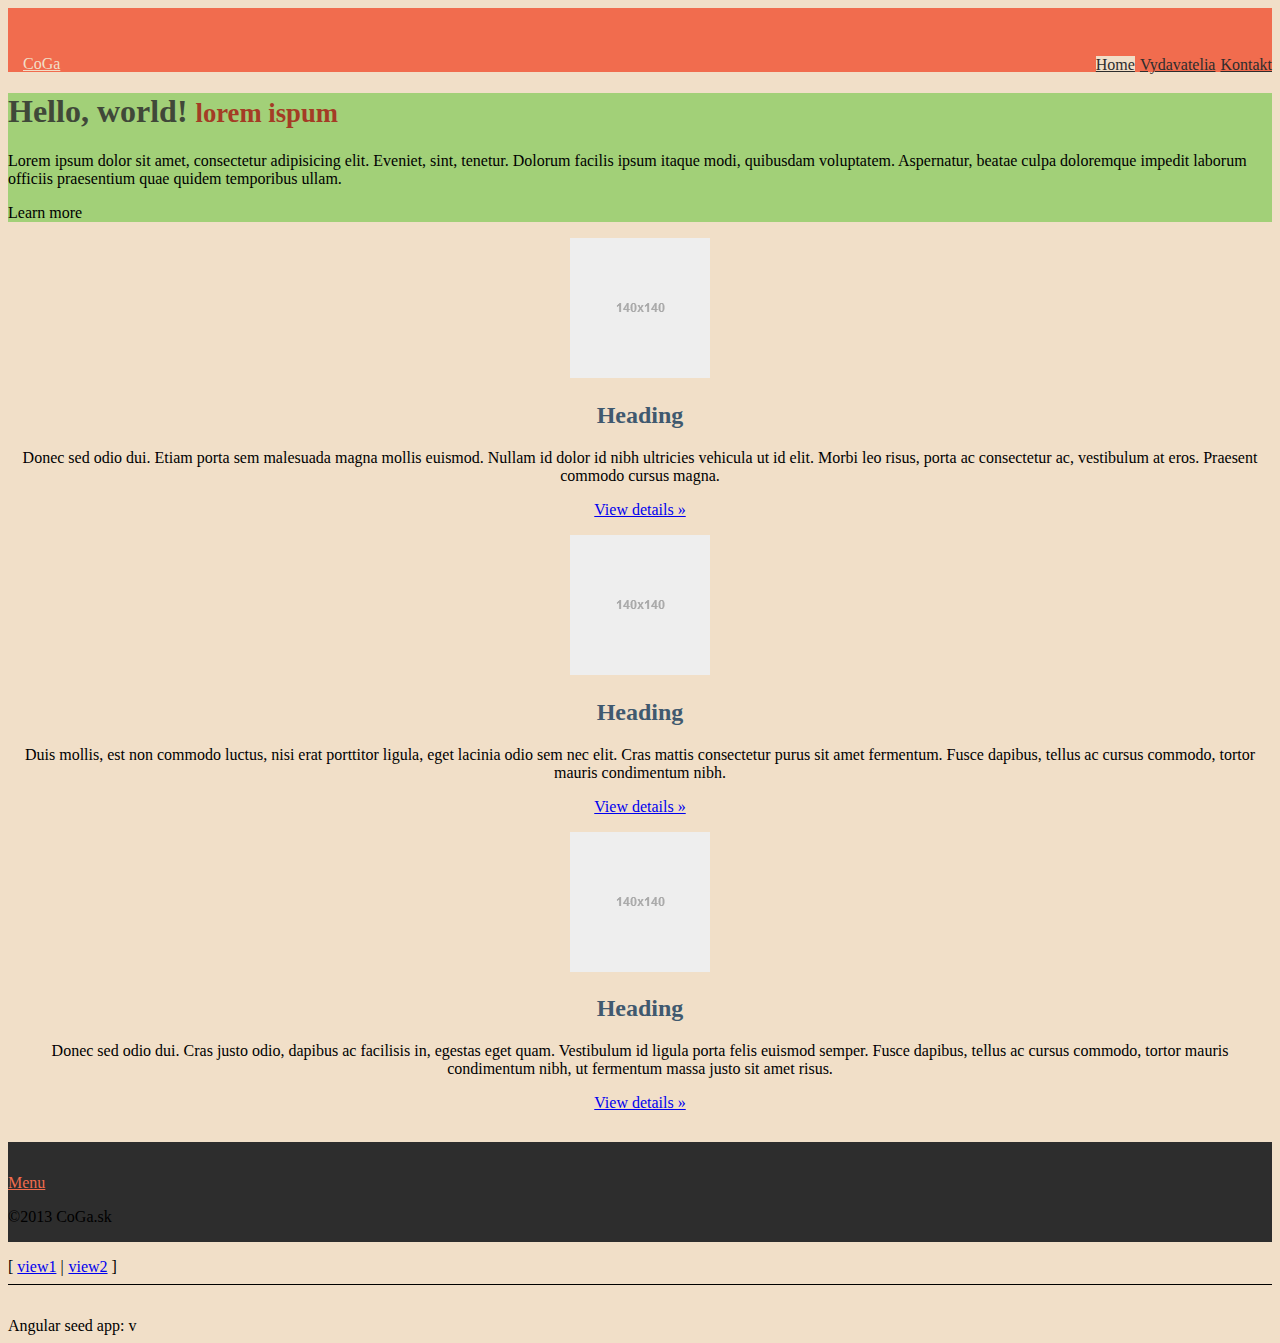
==== app/index.html @ 6ef08559 "coga.sk initial commit" ====
<!doctype html>
<html lang="en" ng-app="myApp">
<head>

    <link rel="stylesheet" type="text/css" href="css/app.css"/>
    <meta charset="utf-8">
    <title>My AngularJS App</title>
    <meta name="viewport" content="width=device-width, initial-scale=1.0">

    <link rel="stylesheet" href="bower_components/bootstrap/dist/css/bootstrap.css"/>
    <link rel="stylesheet" href="css/app.css"/>

    <!-- HTML5 shim and Respond.js IE8 support of HTML5 elements and media queries -->
    <!--[if lt IE 9]>
    <script src="bower_components/bootstrap/assets/js/html5shiv.js"></script>
    <script src="bower_components/bootstrap/assets/js/respond.min.js"></script>
    <![endif]-->

</head>
<body>

<header class="">
    <!--<nav class="navbar navbar-default navbar-static-top" role="navigation">
        <div class="container">
            <div class="navbar-header">
                <a class="navbar-brand" href="/">CoGa</a>
            </div>
            <ul class="nav nav-pills pull-right">
                <li class="active"><a href="#">Home</a></li>
                <li><a href="#">Vydavatelia</a></li>
                <li><a href="#">Kontakt</a></li>
            </ul>
        </div>
    </nav>-->

    <nav class="navbar-custom" role="navigation" id="navigation">
        <div class="container">
            <a class="navbar-brand" href="/">CoGa</a>
            <ul class="nav nav-pills">
                <li class="active"><a href="#">Home</a></li>
                <li><a href="#">Vydavatelia</a></li>
                <li><a href="#">Kontakt</a></li>
            </ul>
        </div>
    </nav>
</header>
<div class="jumbotron jumbotron-custom">
    <div class="container jumbotron-bg-img">
        <div class="row">
            <div class="col-sm-8 col-sm-offset-4">
                <h1>Hello, world!
                    <small>lorem ispum</small>
                </h1>
                <p>Lorem ipsum dolor sit amet, consectetur adipisicing elit. Eveniet, sint, tenetur. Dolorum facilis
                    ipsum itaque modi, quibusdam voluptatem. Aspernatur, beatae culpa doloremque impedit laborum
                    officiis praesentium quae quidem temporibus ullam.</p>

                <p><a class="btn btn-danger btn-lg">Learn more</a></p>
            </div>
        </div>
    </div>
</div>
<section class="featurette container">
    <div class="row">
        <div class="col-sm-4 world-wide-section">
            <img class="img-circle"
                 src="[data-uri]"
                 data-src="holder.js/140x140" alt="140x140" style="width: 140px; height: 140px;">

            <h2>Heading</h2>

            <p>Donec sed odio dui. Etiam porta sem malesuada magna mollis euismod. Nullam id dolor id nibh ultricies
                vehicula ut id elit. Morbi leo risus, porta ac consectetur ac, vestibulum at eros. Praesent commodo
                cursus magna.</p>

            <p><a class="btn btn-default" href="#">View details »</a></p>
        </div>
        <!-- /.col-lg-4 -->
        <div class="col-sm-4 buy-delivery-section">
            <img class="img-circle"
                 src="[data-uri]"
                 data-src="holder.js/140x140" alt="140x140" style="width: 140px; height: 140px;">

            <h2>Heading</h2>

            <p>Duis mollis, est non commodo luctus, nisi erat porttitor ligula, eget lacinia odio sem nec elit. Cras
                mattis consectetur purus sit amet fermentum. Fusce dapibus, tellus ac cursus commodo, tortor mauris
                condimentum nibh.</p>

            <p><a class="btn btn-default" href="#">View details »</a></p>
        </div>
        <!-- /.col-lg-4 -->
        <div class="col-sm-4 info-section">
            <img class="img-circle"
                 src="[data-uri]"
                 data-src="holder.js/140x140" alt="140x140" style="width: 140px; height: 140px;">

            <h2>Heading</h2>

            <p>Donec sed odio dui. Cras justo odio, dapibus ac facilisis in, egestas eget quam. Vestibulum id ligula
                porta felis euismod semper. Fusce dapibus, tellus ac cursus commodo, tortor mauris condimentum nibh, ut
                fermentum massa justo sit amet risus.</p>

            <p><a class="btn btn-default" href="#">View details »</a></p>
        </div>
        <!-- /.col-lg-4 -->
    </div>
</section>

<footer class="footer" role="contentinfo">
    <div class="container">
        <p class="pull-right"><a class="back-to-top" href="#navigation"><span class="glyphicon glyphicon-chevron-up"></span> Menu</a></p>
        <p class="text-center text-muted">&copy;2013 CoGa.sk</p>
    </div>
</footer>

<ul class="menu">
    <li><a href="#/view1">view1</a></li>
    <li><a href="#/view2">view2</a></li>
</ul>

<div ng-view></div>

<div>Angular seed app: v<span app-version></span></div>

<!-- In production use:
<script src="//ajax.googleapis.com/ajax/libs/angularjs/1.0.7/angular.min.js"></script>
-->
<script src="bower_components/angular/angular.js"></script>
<script src="bower_components/angular-route/angular-route.js"></script>
<script src="js/app.js"></script>
<script src="js/services.js"></script>
<script src="js/controllers.js"></script>
<script src="js/filters.js"></script>
<script src="js/directives.js"></script>
</body>
</html>
---- app/css/app.css ----
/* app css stylesheet */
.menu {
  list-style: none;
  border-bottom: 0.1em solid black;
  margin-bottom: 2em;
  padding: 0 0 0.5em;
}
.menu:before {
  content: "[";
}
.menu:after {
  content: "]";
}
.menu > li {
  display: inline;
}
.menu > li:before {
  content: "|";
  padding-right: 0.3em;
}
.menu > li:nth-child(1):before {
  content: "";
  padding: 0;
}
/***************/
/**************/
/************/
body {
  background: #f1dfc8;
}
.navbar-custom {
  padding: 2em 0;
  background: #f16c4e;
}
.navbar-custom .navbar-brand {
  color: #f1dfc8;
  float: none;
  display: block;
  padding: 1.5em 0;
  margin-bottom: 1em;
  text-align: center;
}
@media (min-width: 480px) {
  .navbar-custom .navbar-brand {
    float: left;
    display: inline-block;
    padding: 15px;
    margin-bottom: 0;
  }
}
.navbar-custom .nav > li > a {
  color: #2d2d2d;
  -webkit-transition: all 0.4s ease-in;
  transition: all 0.4s ease-in;
}
.navbar-custom .nav > li > a:hover,
.navbar-custom .nav > li > a:focus {
  background-color: #fd866c;
}
@media (min-width: 480px) {
  .navbar-custom .nav-pills {
    float: right;
  }
}
.navbar-custom .nav-pills > li {
  float: none;
  display: block;
  text-align: center;
}
.navbar-custom .nav-pills > li + li {
  margin-left: 0;
  margin-top: .5em;
}
@media (min-width: 480px) {
  .navbar-custom .nav-pills > li {
    float: left;
  }
  .navbar-custom .nav-pills > li + li {
    margin-left: 5px;
    margin-top: 0;
  }
}
.navbar-custom .nav-pills > li.active > a,
.navbar-custom .nav-pills > li.active > a:hover,
.navbar-custom .nav-pills > li.active > a:focus {
  color: #2d2d2d;
  background-color: #f1dfc8;
}
.jumbotron-custom {
  background-color: #a2d078;
}
@media (max-width: 768px) {
  .jumbotron-custom {
    margin-bottom: 0;
  }
}
.jumbotron-custom h1 {
  color: #404839;
}
.jumbotron-custom h1 small {
  color: #a43c25;
}
.featurette .world-wide-section {
  background: #f3b89b;
}
.featurette .buy-delivery-section {
  background: #ffd3ac;
}
.featurette .info-section {
  background: #ffc6b9;
}
@media (min-width: 768px) {
  .featurette {
    margin-bottom: 30px;
  }
  .featurette .info-section,
  .featurette .world-wide-section,
  .featurette .buy-delivery-section {
    background: #f1dfc8;
  }
}
.featurette [class^="col-"] {
  padding-top: 2em;
  padding-bottom: 2em;
  text-align: center;
}
.featurette [class^="col-"] > p {
  margin-left: 2em;
  margin-right: 2em;
}
@media (min-width: 768px) {
  .featurette [class^="col-"] {
    padding-top: 0;
    padding-bottom: 0;
  }
  .featurette [class^="col-"] > p {
    margin-left: auto;
    margin-right: auto;
  }
}
.featurette [class^="col-"] > h2 {
  color: #40596f;
}
.footer {
  background: #2d2d2d;
  padding: 1em 0;
}
.footer p {
  margin-bottom: 0;
}
.footer a {
  color: #f16c4e;
}
.back-to-top:hover > .glyphicon {
  -webkit-transform: rotate(0deg);
  -moz-transform: rotate(0deg);
  -ms-transform: rotate(0deg);
  -o-transform: rotate(0deg);
  transform: rotate(0deg);
}
.back-to-top > .glyphicon {
  -webkit-transition: all 0.5s ease;
  transition: all 0.5s ease;
  -webkit-transform: rotate(90deg);
  -moz-transform: rotate(90deg);
  -ms-transform: rotate(90deg);
  -o-transform: rotate(90deg);
  transform: rotate(90deg);
}
---- app/css/app.css ----
/* app css stylesheet */
.menu {
  list-style: none;
  border-bottom: 0.1em solid black;
  margin-bottom: 2em;
  padding: 0 0 0.5em;
}
.menu:before {
  content: "[";
}
.menu:after {
  content: "]";
}
.menu > li {
  display: inline;
}
.menu > li:before {
  content: "|";
  padding-right: 0.3em;
}
.menu > li:nth-child(1):before {
  content: "";
  padding: 0;
}
/***************/
/**************/
/************/
body {
  background: #f1dfc8;
}
.navbar-custom {
  padding: 2em 0;
  background: #f16c4e;
}
.navbar-custom .navbar-brand {
  color: #f1dfc8;
  float: none;
  display: block;
  padding: 1.5em 0;
  margin-bottom: 1em;
  text-align: center;
}
@media (min-width: 480px) {
  .navbar-custom .navbar-brand {
    float: left;
    display: inline-block;
    padding: 15px;
    margin-bottom: 0;
  }
}
.navbar-custom .nav > li > a {
  color: #2d2d2d;
  -webkit-transition: all 0.4s ease-in;
  transition: all 0.4s ease-in;
}
.navbar-custom .nav > li > a:hover,
.navbar-custom .nav > li > a:focus {
  background-color: #fd866c;
}
@media (min-width: 480px) {
  .navbar-custom .nav-pills {
    float: right;
  }
}
.navbar-custom .nav-pills > li {
  float: none;
  display: block;
  text-align: center;
}
.navbar-custom .nav-pills > li + li {
  margin-left: 0;
  margin-top: .5em;
}
@media (min-width: 480px) {
  .navbar-custom .nav-pills > li {
    float: left;
  }
  .navbar-custom .nav-pills > li + li {
    margin-left: 5px;
    margin-top: 0;
  }
}
.navbar-custom .nav-pills > li.active > a,
.navbar-custom .nav-pills > li.active > a:hover,
.navbar-custom .nav-pills > li.active > a:focus {
  color: #2d2d2d;
  background-color: #f1dfc8;
}
.jumbotron-custom {
  background-color: #a2d078;
}
@media (max-width: 768px) {
  .jumbotron-custom {
    margin-bottom: 0;
  }
}
.jumbotron-custom h1 {
  color: #404839;
}
.jumbotron-custom h1 small {
  color: #a43c25;
}
.featurette .world-wide-section {
  background: #f3b89b;
}
.featurette .buy-delivery-section {
  background: #ffd3ac;
}
.featurette .info-section {
  background: #ffc6b9;
}
@media (min-width: 768px) {
  .featurette {
    margin-bottom: 30px;
  }
  .featurette .info-section,
  .featurette .world-wide-section,
  .featurette .buy-delivery-section {
    background: #f1dfc8;
  }
}
.featurette [class^="col-"] {
  padding-top: 2em;
  padding-bottom: 2em;
  text-align: center;
}
.featurette [class^="col-"] > p {
  margin-left: 2em;
  margin-right: 2em;
}
@media (min-width: 768px) {
  .featurette [class^="col-"] {
    padding-top: 0;
    padding-bottom: 0;
  }
  .featurette [class^="col-"] > p {
    margin-left: auto;
    margin-right: auto;
  }
}
.featurette [class^="col-"] > h2 {
  color: #40596f;
}
.footer {
  background: #2d2d2d;
  padding: 1em 0;
}
.footer p {
  margin-bottom: 0;
}
.footer a {
  color: #f16c4e;
}
.back-to-top:hover > .glyphicon {
  -webkit-transform: rotate(0deg);
  -moz-transform: rotate(0deg);
  -ms-transform: rotate(0deg);
  -o-transform: rotate(0deg);
  transform: rotate(0deg);
}
.back-to-top > .glyphicon {
  -webkit-transition: all 0.5s ease;
  transition: all 0.5s ease;
  -webkit-transform: rotate(90deg);
  -moz-transform: rotate(90deg);
  -ms-transform: rotate(90deg);
  -o-transform: rotate(90deg);
  transform: rotate(90deg);
}
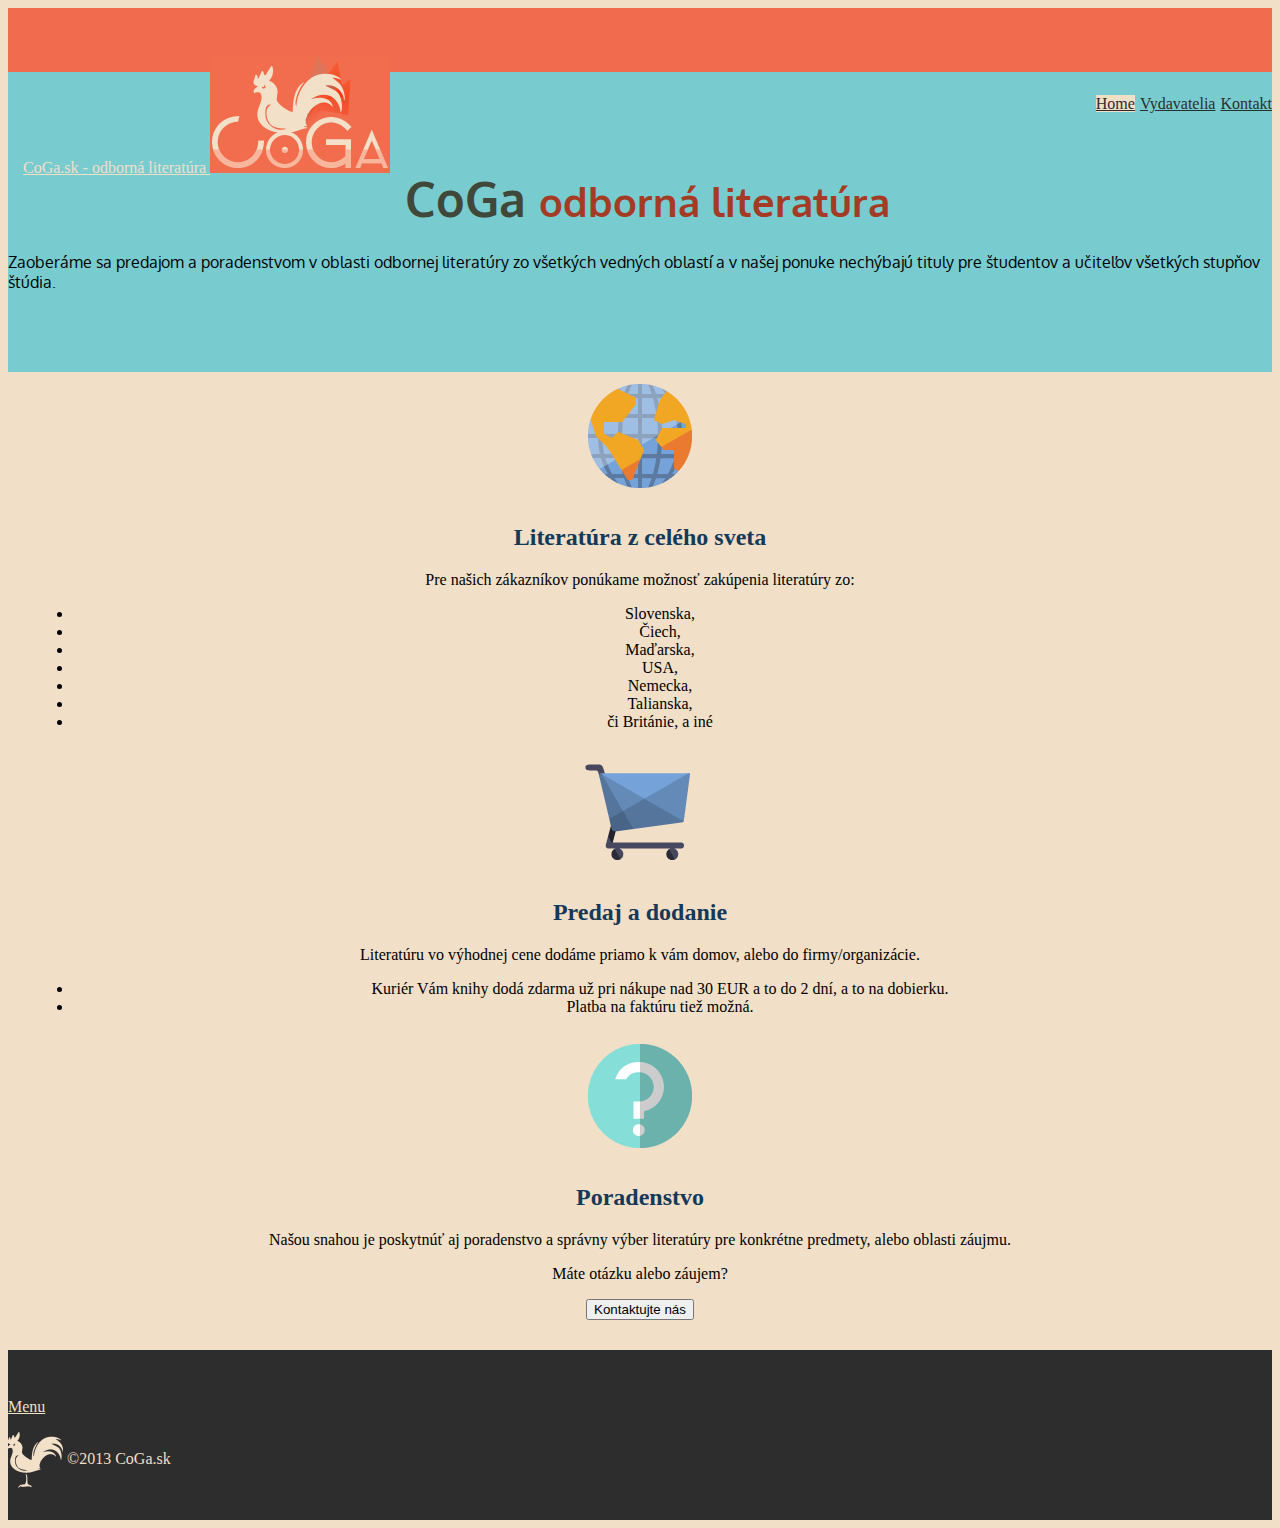
==== commit 81fd68e8: "added graphics + icons" ====
--- a/app/index.html
+++ b/app/index.html
@@ -6,6 +6,9 @@
     <meta charset="utf-8">
     <title>My AngularJS App</title>
     <meta name="viewport" content="width=device-width, initial-scale=1.0">
+
+    <link href='http://fonts.googleapis.com/css?family=Oxygen:400&subset=latin,latin-ext' rel='stylesheet'
+          type='text/css'>
 
     <link rel="stylesheet" href="bower_components/bootstrap/dist/css/bootstrap.css"/>
     <link rel="stylesheet" href="css/app.css"/>
@@ -35,7 +38,9 @@
 
     <nav class="navbar-custom" role="navigation" id="navigation">
         <div class="container">
-            <a class="navbar-brand" href="/">CoGa</a>
+            <a class="navbar-brand" href="/" role="banner"><span class="sr-only">CoGa.sk - odborná literatúra</span>
+            <img src="[data-uri]" alt="CoGa.sk odborná literatúra">
+            </a>
             <ul class="nav nav-pills">
                 <li class="active"><a href="#">Home</a></li>
                 <li><a href="#">Vydavatelia</a></li>
@@ -47,15 +52,17 @@
 <div class="jumbotron jumbotron-custom">
     <div class="container jumbotron-bg-img">
         <div class="row">
-            <div class="col-sm-8 col-sm-offset-4">
-                <h1>Hello, world!
-                    <small>lorem ispum</small>
+            <div class="col-sm-8 col-sm-push-4">
+                <h1>CoGa
+                    <small>odborná literatúra</small>
                 </h1>
-                <p>Lorem ipsum dolor sit amet, consectetur adipisicing elit. Eveniet, sint, tenetur. Dolorum facilis
-                    ipsum itaque modi, quibusdam voluptatem. Aspernatur, beatae culpa doloremque impedit laborum
-                    officiis praesentium quae quidem temporibus ullam.</p>
+                <p>Zaoberáme sa predajom a poradenstvom v oblasti odbornej literatúry zo všetkých vedných oblastí a v
+                    našej ponuke nechýbajú tituly pre študentov a učiteľov všetkých stupňov štúdia. </p>
 
-                <p><a class="btn btn-danger btn-lg">Learn more</a></p>
+                <!--<p><a class="btn btn-primary btn-lg">Learn more</a></p>-->
+            </div>
+            <div class="col-sm-4 col-sm-pull-8">
+                <img class="jumbotron-anim hidden-xs img-responsive" src="img/jumbotron-img.png" alt="">
             </div>
         </div>
     </div>
@@ -63,45 +70,51 @@
 <section class="featurette container">
     <div class="row">
         <div class="col-sm-4 world-wide-section">
-            <img class="img-circle"
-                 src="[data-uri]"
-                 data-src="holder.js/140x140" alt="140x140" style="width: 140px; height: 140px;">
+            <img src="img/world.png" alt="140x140">
 
-            <h2>Heading</h2>
+            <h2>Literatúra z celého sveta</h2>
 
-            <p>Donec sed odio dui. Etiam porta sem malesuada magna mollis euismod. Nullam id dolor id nibh ultricies
-                vehicula ut id elit. Morbi leo risus, porta ac consectetur ac, vestibulum at eros. Praesent commodo
-                cursus magna.</p>
-
-            <p><a class="btn btn-default" href="#">View details »</a></p>
+            <p class="lead">Pre našich zákazníkov ponúkame možnosť zakúpenia literatúry zo: </p>
+            <ul class="text-left">
+                <li>Slovenska,</li>
+                <li>Čiech,</li>
+                <li>Maďarska,</li>
+                <li>USA,</li>
+                <li>Nemecka,</li>
+                <li>Talianska,</li>
+                <li>či Británie, a iné</li>
+            </ul>
         </div>
         <!-- /.col-lg-4 -->
         <div class="col-sm-4 buy-delivery-section">
-            <img class="img-circle"
-                 src="[data-uri]"
-                 data-src="holder.js/140x140" alt="140x140" style="width: 140px; height: 140px;">
+            <img src="img/shoping_cart.png" alt="140x140">
 
-            <h2>Heading</h2>
+            <h2>Predaj a dodanie</h2>
 
-            <p>Duis mollis, est non commodo luctus, nisi erat porttitor ligula, eget lacinia odio sem nec elit. Cras
-                mattis consectetur purus sit amet fermentum. Fusce dapibus, tellus ac cursus commodo, tortor mauris
-                condimentum nibh.</p>
+            <p class="lead">Literatúru vo výhodnej cene dodáme priamo k vám domov, alebo do firmy/organizácie.</p>
+            <ul class="text-left">
+                <li>Kuriér Vám knihy dodá zdarma už pri nákupe nad 30 EUR a to do 2 dní, a to na dobierku.</li>
+                <li>Platba na faktúru tiež možná.</li>
+            </ul>
 
-            <p><a class="btn btn-default" href="#">View details »</a></p>
         </div>
         <!-- /.col-lg-4 -->
         <div class="col-sm-4 info-section">
-            <img class="img-circle"
-                 src="[data-uri]"
-                 data-src="holder.js/140x140" alt="140x140" style="width: 140px; height: 140px;">
+            <img src="img/help.png" alt="140x140">
 
-            <h2>Heading</h2>
+            <h2>Poradenstvo</h2>
 
-            <p>Donec sed odio dui. Cras justo odio, dapibus ac facilisis in, egestas eget quam. Vestibulum id ligula
-                porta felis euismod semper. Fusce dapibus, tellus ac cursus commodo, tortor mauris condimentum nibh, ut
-                fermentum massa justo sit amet risus.</p>
+            <p class="lead">Našou snahou je poskytnúť aj poradenstvo a správny výber literatúry pre konkrétne predmety,
+                alebo oblasti záujmu.</p>
 
-            <p><a class="btn btn-default" href="#">View details »</a></p>
+            <p>Máte otázku alebo záujem?</p>
+
+            <p>
+                <button ng-href="/kontakt" class="btn btn-info btn-lg"><span
+                        class="glyphicon glyphicon-info-sign"></span> Kontaktujte nás
+                </button>
+            </p>
+
         </div>
         <!-- /.col-lg-4 -->
     </div>
@@ -109,10 +122,15 @@
 
 <footer class="footer" role="contentinfo">
     <div class="container">
-        <p class="pull-right"><a class="back-to-top" href="#navigation"><span class="glyphicon glyphicon-chevron-up"></span> Menu</a></p>
-        <p class="text-center text-muted">&copy;2013 CoGa.sk</p>
+        <p class="pull-right" style="margin-top: 16px">
+            <a class="back-to-top" href="#navigation">
+            <span class="glyphicon glyphicon-chevron-up"></span> Menu</a>
+        </p>
+
+        <p class="text-center text-primary"><span class="footer-logo"></span> &copy;2013 CoGa.sk</p>
     </div>
 </footer>
+<!--
 
 <ul class="menu">
     <li><a href="#/view1">view1</a></li>
@@ -122,6 +140,7 @@
 <div ng-view></div>
 
 <div>Angular seed app: v<span app-version></span></div>
+-->
 
 <!-- In production use:
 <script src="//ajax.googleapis.com/ajax/libs/angularjs/1.0.7/angular.min.js"></script>
--- a/app/css/app.css
+++ b/app/css/app.css
@@ -60,6 +60,7 @@
 @media (min-width: 480px) {
   .navbar-custom .nav-pills {
     float: right;
+    margin-top: 55px;
   }
 }
 .navbar-custom .nav-pills > li {
@@ -87,7 +88,10 @@
   background-color: #f1dfc8;
 }
 .jumbotron-custom {
-  background-color: #a2d078;
+  font-family: "Oxygen", sans-serif;
+  background-color: #78ccd0;
+  padding-top: 64px;
+  padding-bottom: 64px;
 }
 @media (max-width: 768px) {
   .jumbotron-custom {
@@ -95,10 +99,17 @@
   }
 }
 .jumbotron-custom h1 {
+  font-size: 48px;
+  margin-bottom: .5em;
   color: #404839;
+  font-family: "Oxygen", sans-serif;
 }
 .jumbotron-custom h1 small {
   color: #a43c25;
+}
+.jumbotron-custom .jumbotron-anim {
+  display: block;
+  margin: 0 auto;
 }
 .featurette .world-wide-section {
   background: #f3b89b;
@@ -117,6 +128,8 @@
   .featurette .world-wide-section,
   .featurette .buy-delivery-section {
     background: #f1dfc8;
+    padding-left: 25px;
+    padding-right: 25px;
   }
 }
 .featurette [class^="col-"] {
@@ -139,17 +152,27 @@
   }
 }
 .featurette [class^="col-"] > h2 {
-  color: #40596f;
+  color: #153959;
 }
 .footer {
   background: #2d2d2d;
-  padding: 1em 0;
+  padding: 2em 0;
 }
 .footer p {
   margin-bottom: 0;
 }
 .footer a {
-  color: #f16c4e;
+  color: #f1dfc8;
+}
+.footer .text-primary {
+  color: #f1dfc8;
+}
+.footer .footer-logo {
+  background: url('[data-uri]') no-repeat left center;
+  display: inline-block;
+  height: 56px;
+  width: 55px;
+  vertical-align: middle;
 }
 .back-to-top:hover > .glyphicon {
   -webkit-transform: rotate(0deg);
@@ -167,3 +190,40 @@
   -o-transform: rotate(90deg);
   transform: rotate(90deg);
 }
+.btn-primary {
+  color: #f1dfc8;
+  background-color: #f16c4e;
+  border-color: #ed451f;
+}
+.btn-primary:hover,
+.btn-primary:focus,
+.btn-primary:active,
+.btn-primary.active,
+.open .dropdown-toggle.btn-primary {
+  color: #f1dfc8;
+  background-color: #ee4d28;
+  border-color: #c0300f;
+}
+.btn-primary:active,
+.btn-primary.active,
+.open .dropdown-toggle.btn-primary {
+  background-image: none;
+}
+.btn-primary.disabled,
+.btn-primary[disabled],
+fieldset[disabled] .btn-primary,
+.btn-primary.disabled:hover,
+.btn-primary[disabled]:hover,
+fieldset[disabled] .btn-primary:hover,
+.btn-primary.disabled:focus,
+.btn-primary[disabled]:focus,
+fieldset[disabled] .btn-primary:focus,
+.btn-primary.disabled:active,
+.btn-primary[disabled]:active,
+fieldset[disabled] .btn-primary:active,
+.btn-primary.disabled.active,
+.btn-primary[disabled].active,
+fieldset[disabled] .btn-primary.active {
+  background-color: #f16c4e;
+  border-color: #ed451f;
+}
--- a/app/css/app.css
+++ b/app/css/app.css
@@ -60,6 +60,7 @@
 @media (min-width: 480px) {
   .navbar-custom .nav-pills {
     float: right;
+    margin-top: 55px;
   }
 }
 .navbar-custom .nav-pills > li {
@@ -87,7 +88,10 @@
   background-color: #f1dfc8;
 }
 .jumbotron-custom {
-  background-color: #a2d078;
+  font-family: "Oxygen", sans-serif;
+  background-color: #78ccd0;
+  padding-top: 64px;
+  padding-bottom: 64px;
 }
 @media (max-width: 768px) {
   .jumbotron-custom {
@@ -95,10 +99,17 @@
   }
 }
 .jumbotron-custom h1 {
+  font-size: 48px;
+  margin-bottom: .5em;
   color: #404839;
+  font-family: "Oxygen", sans-serif;
 }
 .jumbotron-custom h1 small {
   color: #a43c25;
+}
+.jumbotron-custom .jumbotron-anim {
+  display: block;
+  margin: 0 auto;
 }
 .featurette .world-wide-section {
   background: #f3b89b;
@@ -117,6 +128,8 @@
   .featurette .world-wide-section,
   .featurette .buy-delivery-section {
     background: #f1dfc8;
+    padding-left: 25px;
+    padding-right: 25px;
   }
 }
 .featurette [class^="col-"] {
@@ -139,17 +152,27 @@
   }
 }
 .featurette [class^="col-"] > h2 {
-  color: #40596f;
+  color: #153959;
 }
 .footer {
   background: #2d2d2d;
-  padding: 1em 0;
+  padding: 2em 0;
 }
 .footer p {
   margin-bottom: 0;
 }
 .footer a {
-  color: #f16c4e;
+  color: #f1dfc8;
+}
+.footer .text-primary {
+  color: #f1dfc8;
+}
+.footer .footer-logo {
+  background: url('[data-uri]') no-repeat left center;
+  display: inline-block;
+  height: 56px;
+  width: 55px;
+  vertical-align: middle;
 }
 .back-to-top:hover > .glyphicon {
   -webkit-transform: rotate(0deg);
@@ -167,3 +190,40 @@
   -o-transform: rotate(90deg);
   transform: rotate(90deg);
 }
+.btn-primary {
+  color: #f1dfc8;
+  background-color: #f16c4e;
+  border-color: #ed451f;
+}
+.btn-primary:hover,
+.btn-primary:focus,
+.btn-primary:active,
+.btn-primary.active,
+.open .dropdown-toggle.btn-primary {
+  color: #f1dfc8;
+  background-color: #ee4d28;
+  border-color: #c0300f;
+}
+.btn-primary:active,
+.btn-primary.active,
+.open .dropdown-toggle.btn-primary {
+  background-image: none;
+}
+.btn-primary.disabled,
+.btn-primary[disabled],
+fieldset[disabled] .btn-primary,
+.btn-primary.disabled:hover,
+.btn-primary[disabled]:hover,
+fieldset[disabled] .btn-primary:hover,
+.btn-primary.disabled:focus,
+.btn-primary[disabled]:focus,
+fieldset[disabled] .btn-primary:focus,
+.btn-primary.disabled:active,
+.btn-primary[disabled]:active,
+fieldset[disabled] .btn-primary:active,
+.btn-primary.disabled.active,
+.btn-primary[disabled].active,
+fieldset[disabled] .btn-primary.active {
+  background-color: #f16c4e;
+  border-color: #ed451f;
+}
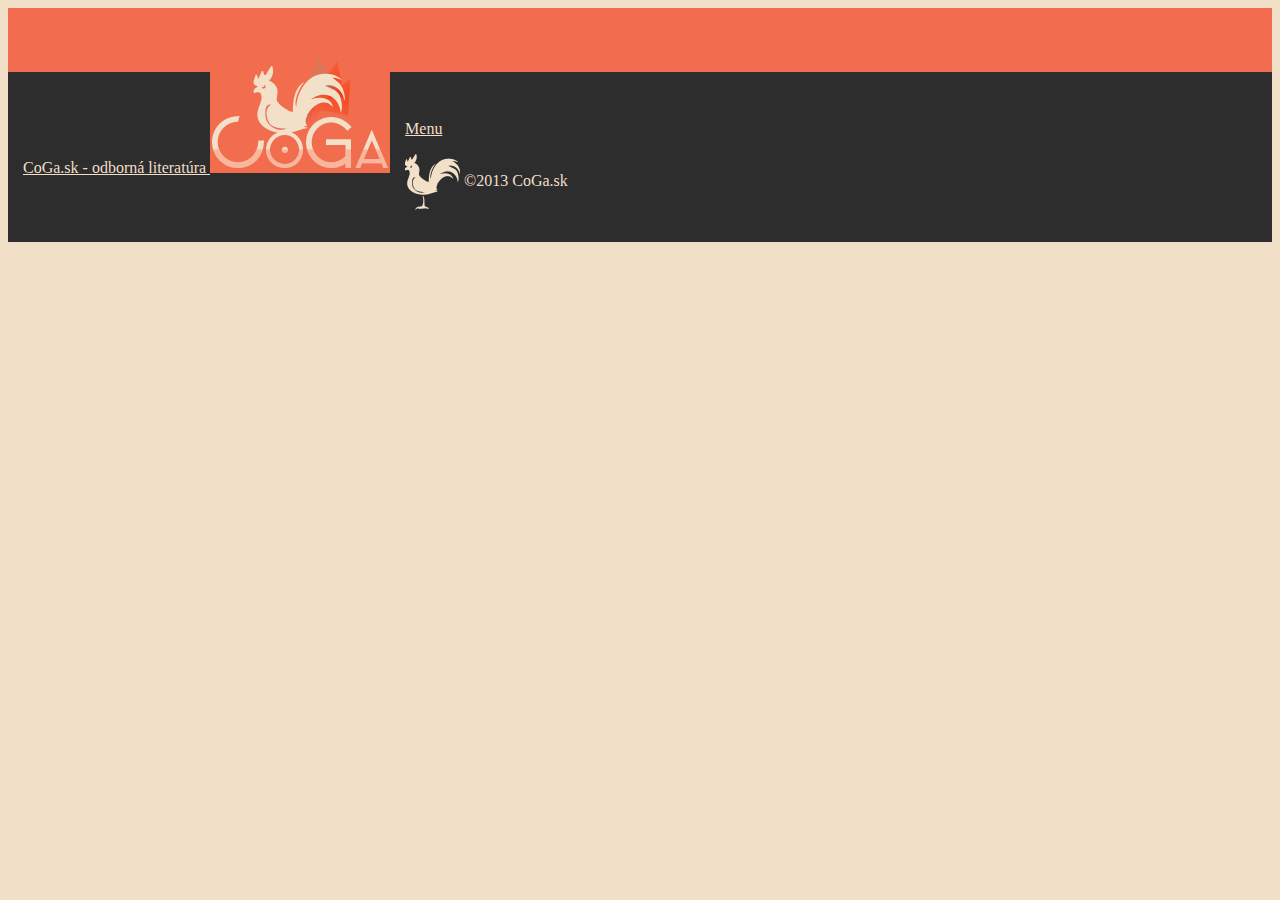
==== commit fe761a7e: "angular functionality, beta done 0.9b" ====
--- a/app/index.html
+++ b/app/index.html
@@ -6,6 +6,7 @@
     <meta charset="utf-8">
     <title>My AngularJS App</title>
     <meta name="viewport" content="width=device-width, initial-scale=1.0">
+    <link rel="shortcut icon" href="favicon.ico"/>
 
     <link href='http://fonts.googleapis.com/css?family=Oxygen:400&subset=latin,latin-ext' rel='stylesheet'
           type='text/css'>
@@ -20,7 +21,7 @@
     <![endif]-->
 
 </head>
-<body>
+<body ng-controller="MainCtrl">
 
 <header class="">
     <!--<nav class="navbar navbar-default navbar-static-top" role="navigation">
@@ -38,93 +39,27 @@
 
     <nav class="navbar-custom" role="navigation" id="navigation">
         <div class="container">
-            <a class="navbar-brand" href="/" role="banner"><span class="sr-only">CoGa.sk - odborná literatúra</span>
-            <img src="[data-uri]" alt="CoGa.sk odborná literatúra">
+            <a class="navbar-brand" href="#!/" role="banner">
+                <span class="sr-only">CoGa.sk - odborná literatúra</span>
+                <img src="[data-uri]"
+                     alt="CoGa.sk odborná literatúra">
             </a>
             <ul class="nav nav-pills">
-                <li class="active"><a href="#">Home</a></li>
-                <li><a href="#">Vydavatelia</a></li>
-                <li><a href="#">Kontakt</a></li>
+                <li ng-class="{active:isRouteActive('')}"><a href="#!/">Home</a></li>
+                <li ng-class="{active:isRouteActive('vydavatelia')}"><a href="#!/vydavatelia">Vydavatelia</a></li>
+                <li ng-class="{active:isRouteActive('kontakt')}"><a href="#!/kontakt">Kontakt</a></li>
             </ul>
         </div>
     </nav>
 </header>
-<div class="jumbotron jumbotron-custom">
-    <div class="container jumbotron-bg-img">
-        <div class="row">
-            <div class="col-sm-8 col-sm-push-4">
-                <h1>CoGa
-                    <small>odborná literatúra</small>
-                </h1>
-                <p>Zaoberáme sa predajom a poradenstvom v oblasti odbornej literatúry zo všetkých vedných oblastí a v
-                    našej ponuke nechýbajú tituly pre študentov a učiteľov všetkých stupňov štúdia. </p>
 
-                <!--<p><a class="btn btn-primary btn-lg">Learn more</a></p>-->
-            </div>
-            <div class="col-sm-4 col-sm-pull-8">
-                <img class="jumbotron-anim hidden-xs img-responsive" src="img/jumbotron-img.png" alt="">
-            </div>
-        </div>
-    </div>
-</div>
-<section class="featurette container">
-    <div class="row">
-        <div class="col-sm-4 world-wide-section">
-            <img src="img/world.png" alt="140x140">
-
-            <h2>Literatúra z celého sveta</h2>
-
-            <p class="lead">Pre našich zákazníkov ponúkame možnosť zakúpenia literatúry zo: </p>
-            <ul class="text-left">
-                <li>Slovenska,</li>
-                <li>Čiech,</li>
-                <li>Maďarska,</li>
-                <li>USA,</li>
-                <li>Nemecka,</li>
-                <li>Talianska,</li>
-                <li>či Británie, a iné</li>
-            </ul>
-        </div>
-        <!-- /.col-lg-4 -->
-        <div class="col-sm-4 buy-delivery-section">
-            <img src="img/shoping_cart.png" alt="140x140">
-
-            <h2>Predaj a dodanie</h2>
-
-            <p class="lead">Literatúru vo výhodnej cene dodáme priamo k vám domov, alebo do firmy/organizácie.</p>
-            <ul class="text-left">
-                <li>Kuriér Vám knihy dodá zdarma už pri nákupe nad 30 EUR a to do 2 dní, a to na dobierku.</li>
-                <li>Platba na faktúru tiež možná.</li>
-            </ul>
-
-        </div>
-        <!-- /.col-lg-4 -->
-        <div class="col-sm-4 info-section">
-            <img src="img/help.png" alt="140x140">
-
-            <h2>Poradenstvo</h2>
-
-            <p class="lead">Našou snahou je poskytnúť aj poradenstvo a správny výber literatúry pre konkrétne predmety,
-                alebo oblasti záujmu.</p>
-
-            <p>Máte otázku alebo záujem?</p>
-
-            <p>
-                <button ng-href="/kontakt" class="btn btn-info btn-lg"><span
-                        class="glyphicon glyphicon-info-sign"></span> Kontaktujte nás
-                </button>
-            </p>
-
-        </div>
-        <!-- /.col-lg-4 -->
-    </div>
-</section>
+<div ng-view></div>
 
 <footer class="footer" role="contentinfo">
     <div class="container">
         <p class="pull-right" style="margin-top: 16px">
             <a class="back-to-top" href="#navigation">
-            <span class="glyphicon glyphicon-chevron-up"></span> Menu</a>
+                <span class="glyphicon glyphicon-chevron-up"></span> Menu</a>
         </p>
 
         <p class="text-center text-primary"><span class="footer-logo"></span> &copy;2013 CoGa.sk</p>
--- a/app/css/app.css
+++ b/app/css/app.css
@@ -25,6 +25,10 @@
 /***************/
 /**************/
 /************/
+.center-img {
+  display: block;
+  margin: auto;
+}
 body {
   background: #f1dfc8;
 }
@@ -154,6 +158,34 @@
 .featurette [class^="col-"] > h2 {
   color: #153959;
 }
+.content {
+  font-family: "Oxygen", sans-serif;
+  padding-top: 2em;
+  padding-bottom: 2em;
+}
+.content .page-header {
+  color: #153959;
+  padding-bottom: 9px;
+  margin: 40px 0 20px;
+  border-bottom: 1px solid #f16c4e;
+}
+.content .wrapper {
+  width: 80%;
+  margin: auto;
+}
+.contact {
+  background: #a2d078;
+}
+.contact address {
+  font-size: 18px;
+  text-align: center;
+}
+@media (min-width: 768px) {
+  .contact address {
+    text-align: left;
+  }
+}
+/******************* FOOTER *************/
 .footer {
   background: #2d2d2d;
   padding: 2em 0;
--- a/app/css/app.css
+++ b/app/css/app.css
@@ -25,6 +25,10 @@
 /***************/
 /**************/
 /************/
+.center-img {
+  display: block;
+  margin: auto;
+}
 body {
   background: #f1dfc8;
 }
@@ -154,6 +158,34 @@
 .featurette [class^="col-"] > h2 {
   color: #153959;
 }
+.content {
+  font-family: "Oxygen", sans-serif;
+  padding-top: 2em;
+  padding-bottom: 2em;
+}
+.content .page-header {
+  color: #153959;
+  padding-bottom: 9px;
+  margin: 40px 0 20px;
+  border-bottom: 1px solid #f16c4e;
+}
+.content .wrapper {
+  width: 80%;
+  margin: auto;
+}
+.contact {
+  background: #a2d078;
+}
+.contact address {
+  font-size: 18px;
+  text-align: center;
+}
+@media (min-width: 768px) {
+  .contact address {
+    text-align: left;
+  }
+}
+/******************* FOOTER *************/
 .footer {
   background: #2d2d2d;
   padding: 2em 0;
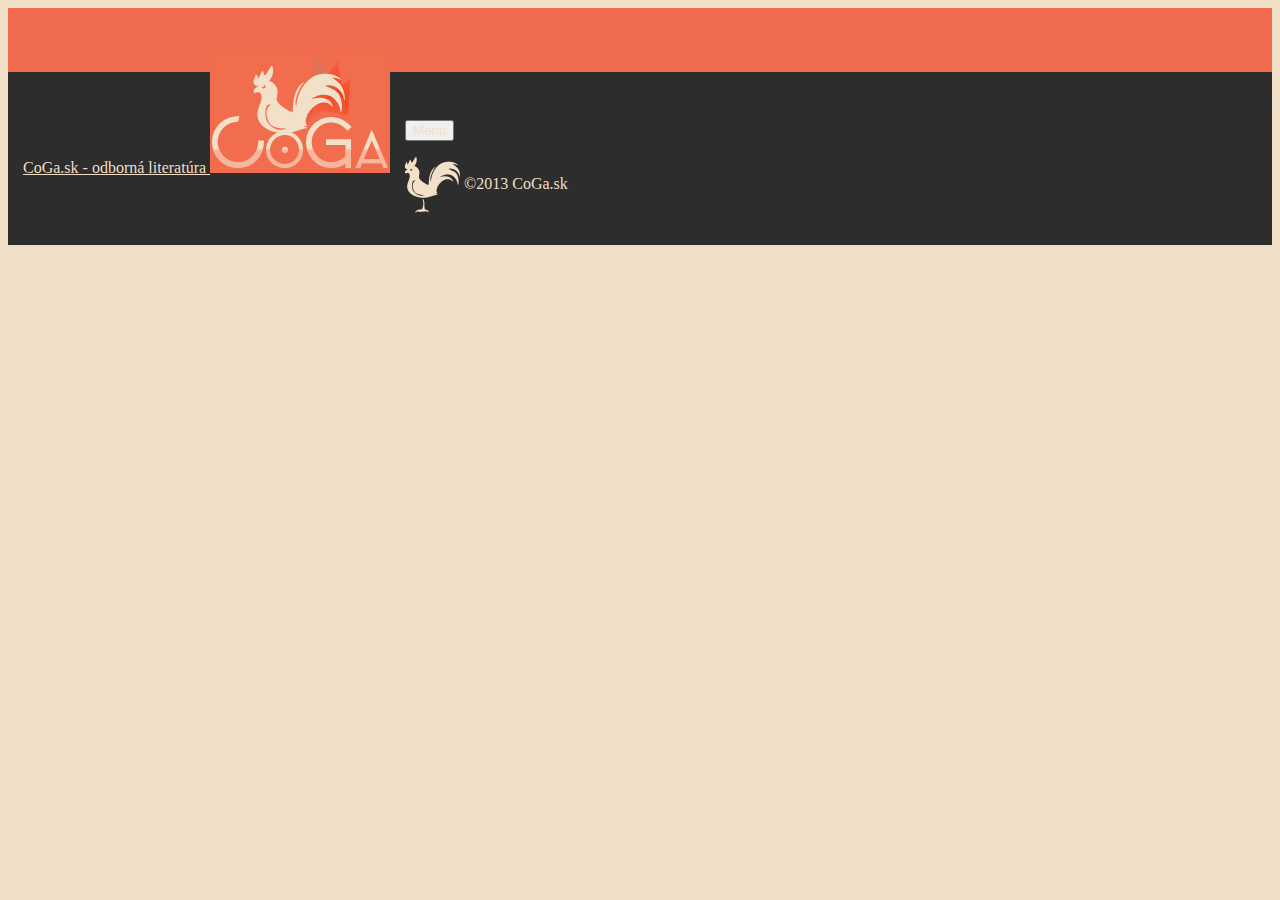
==== commit e0309712: "updated go to navigation functionality in footer" ====
--- a/app/index.html
+++ b/app/index.html
@@ -4,8 +4,11 @@
 
     <link rel="stylesheet" type="text/css" href="css/app.css"/>
     <meta charset="utf-8">
-    <title>My AngularJS App</title>
+    <title>CoGa - Odborná literatúra</title>
     <meta name="viewport" content="width=device-width, initial-scale=1.0">
+    <meta name="fragment" content="!" />
+    <meta name="description" content="CoGa.sk - Ing. Ivan Gallo, Zahraničná odborná literatúra">
+    <meta name="keywords" content="knihy, literatúra, odborná literatúra, zahraničný literatúra, predaj kníh">
     <link rel="shortcut icon" href="favicon.ico"/>
 
     <link href='http://fonts.googleapis.com/css?family=Oxygen:400&subset=latin,latin-ext' rel='stylesheet'
@@ -24,19 +27,6 @@
 <body ng-controller="MainCtrl">
 
 <header class="">
-    <!--<nav class="navbar navbar-default navbar-static-top" role="navigation">
-        <div class="container">
-            <div class="navbar-header">
-                <a class="navbar-brand" href="/">CoGa</a>
-            </div>
-            <ul class="nav nav-pills pull-right">
-                <li class="active"><a href="#">Home</a></li>
-                <li><a href="#">Vydavatelia</a></li>
-                <li><a href="#">Kontakt</a></li>
-            </ul>
-        </div>
-    </nav>-->
-
     <nav class="navbar-custom" role="navigation" id="navigation">
         <div class="container">
             <a class="navbar-brand" href="#!/" role="banner">
@@ -58,8 +48,8 @@
 <footer class="footer" role="contentinfo">
     <div class="container">
         <p class="pull-right" style="margin-top: 16px">
-            <a class="back-to-top" href="#navigation">
-                <span class="glyphicon glyphicon-chevron-up"></span> Menu</a>
+            <button class="btn btn-link back-to-top" ng-click="gotoMenu()">
+                <span class="glyphicon glyphicon-chevron-up"></span> Menu</button>
         </p>
 
         <p class="text-center text-primary"><span class="footer-logo"></span> &copy;2013 CoGa.sk</p>
--- a/app/css/app.css
+++ b/app/css/app.css
@@ -193,8 +193,15 @@
 .footer p {
   margin-bottom: 0;
 }
-.footer a {
-  color: #f1dfc8;
+.footer a,
+.footer .btn-link {
+  color: #f1dfc8;
+}
+.footer a:hover,
+.footer .btn-link:hover,
+.footer a:focus,
+.footer .btn-link:focus {
+  text-decoration: none;
 }
 .footer .text-primary {
   color: #f1dfc8;
--- a/app/css/app.css
+++ b/app/css/app.css
@@ -193,8 +193,15 @@
 .footer p {
   margin-bottom: 0;
 }
-.footer a {
-  color: #f1dfc8;
+.footer a,
+.footer .btn-link {
+  color: #f1dfc8;
+}
+.footer a:hover,
+.footer .btn-link:hover,
+.footer a:focus,
+.footer .btn-link:focus {
+  text-decoration: none;
 }
 .footer .text-primary {
   color: #f1dfc8;
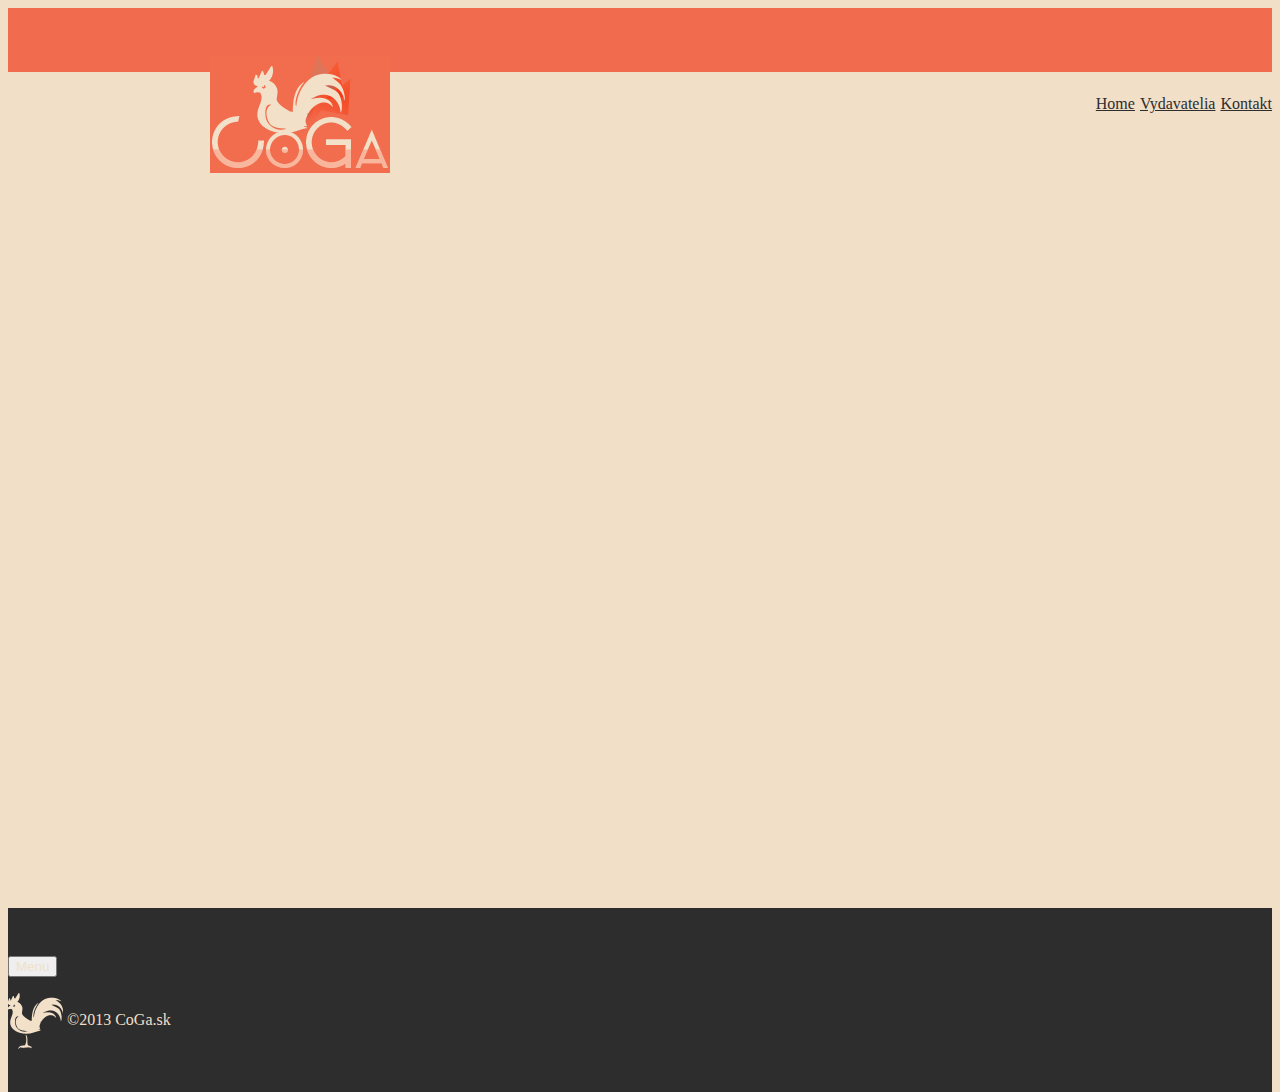
==== commit 6989a72c: "[css/less] updated sticky footer" ====
--- a/app/index.html
+++ b/app/index.html
@@ -6,7 +6,7 @@
     <meta charset="utf-8">
     <title>CoGa - Odborná literatúra</title>
     <meta name="viewport" content="width=device-width, initial-scale=1.0">
-    <meta name="fragment" content="!" />
+    <meta name="fragment" content="!"/>
     <meta name="description" content="CoGa.sk - Ing. Ivan Gallo, Zahraničná odborná literatúra">
     <meta name="keywords" content="knihy, literatúra, odborná literatúra, zahraničný literatúra, predaj kníh">
     <link rel="shortcut icon" href="favicon.ico"/>
@@ -26,30 +26,33 @@
 </head>
 <body ng-controller="MainCtrl">
 
-<header class="">
-    <nav class="navbar-custom" role="navigation" id="navigation">
-        <div class="container">
-            <a class="navbar-brand" href="#!/" role="banner">
-                <span class="sr-only">CoGa.sk - odborná literatúra</span>
-                <img src="[data-uri]"
-                     alt="CoGa.sk odborná literatúra">
-            </a>
-            <ul class="nav nav-pills">
-                <li ng-class="{active:isRouteActive('')}"><a href="#!/">Home</a></li>
-                <li ng-class="{active:isRouteActive('vydavatelia')}"><a href="#!/vydavatelia">Vydavatelia</a></li>
-                <li ng-class="{active:isRouteActive('kontakt')}"><a href="#!/kontakt">Kontakt</a></li>
-            </ul>
-        </div>
-    </nav>
-</header>
+<div class="main-wrap">
+    <header class="">
+        <nav class="navbar-custom" role="navigation" id="navigation">
+            <div class="container">
+                <a class="navbar-brand" href="#!/" role="banner">
+                    <span class="sr-only">CoGa.sk - odborná literatúra</span>
+                    <img src="[data-uri]"
+                         alt="CoGa.sk odborná literatúra">
+                </a>
+                <ul class="nav nav-pills">
+                    <li ng-class="{active:isRouteActive('')}"><a href="#!/">Home</a></li>
+                    <li ng-class="{active:isRouteActive('vydavatelia')}"><a href="#!/vydavatelia">Vydavatelia</a></li>
+                    <li ng-class="{active:isRouteActive('kontakt')}"><a href="#!/kontakt">Kontakt</a></li>
+                </ul>
+            </div>
+        </nav>
+    </header>
 
-<div ng-view></div>
+    <div ng-view></div>
+</div>
 
 <footer class="footer" role="contentinfo">
     <div class="container">
         <p class="pull-right" style="margin-top: 16px">
             <button class="btn btn-link back-to-top" ng-click="gotoMenu()">
-                <span class="glyphicon glyphicon-chevron-up"></span> Menu</button>
+                <span class="glyphicon glyphicon-chevron-up"></span> Menu
+            </button>
         </p>
 
         <p class="text-center text-primary"><span class="footer-logo"></span> &copy;2013 CoGa.sk</p>
@@ -70,8 +73,8 @@
 <!-- In production use:
 <script src="//ajax.googleapis.com/ajax/libs/angularjs/1.0.7/angular.min.js"></script>
 -->
-<script src="bower_components/angular/angular.js"></script>
-<script src="bower_components/angular-route/angular-route.js"></script>
+<script src="bower_components/angular/angular.min.js"></script>
+<script src="bower_components/angular-route/angular-route.min.js"></script>
 <script src="js/app.js"></script>
 <script src="js/services.js"></script>
 <script src="js/controllers.js"></script>
--- a/app/css/app.css
+++ b/app/css/app.css
@@ -29,8 +29,10 @@
   display: block;
   margin: auto;
 }
-body {
+body,
+html {
   background: #f1dfc8;
+  height: 100%;
 }
 .navbar-custom {
   padding: 2em 0;
@@ -158,6 +160,13 @@
 .featurette [class^="col-"] > h2 {
   color: #153959;
 }
+.main-wrap {
+  min-height: 100%;
+  height: auto !important;
+  height: 100%;
+  margin: 0 auto -120px;
+  padding: 0 0 120px;
+}
 .content {
   font-family: "Oxygen", sans-serif;
   padding-top: 2em;
@@ -176,6 +185,11 @@
 .contact {
   background: #a2d078;
 }
+@media (min-width: 768px) {
+  .contact {
+    min-height: 650px;
+  }
+}
 .contact address {
   font-size: 18px;
   text-align: center;
@@ -187,6 +201,7 @@
 }
 /******************* FOOTER *************/
 .footer {
+  height: 120px;
   background: #2d2d2d;
   padding: 2em 0;
 }
--- a/app/css/app.css
+++ b/app/css/app.css
@@ -29,8 +29,10 @@
   display: block;
   margin: auto;
 }
-body {
+body,
+html {
   background: #f1dfc8;
+  height: 100%;
 }
 .navbar-custom {
   padding: 2em 0;
@@ -158,6 +160,13 @@
 .featurette [class^="col-"] > h2 {
   color: #153959;
 }
+.main-wrap {
+  min-height: 100%;
+  height: auto !important;
+  height: 100%;
+  margin: 0 auto -120px;
+  padding: 0 0 120px;
+}
 .content {
   font-family: "Oxygen", sans-serif;
   padding-top: 2em;
@@ -176,6 +185,11 @@
 .contact {
   background: #a2d078;
 }
+@media (min-width: 768px) {
+  .contact {
+    min-height: 650px;
+  }
+}
 .contact address {
   font-size: 18px;
   text-align: center;
@@ -187,6 +201,7 @@
 }
 /******************* FOOTER *************/
 .footer {
+  height: 120px;
   background: #2d2d2d;
   padding: 2em 0;
 }
